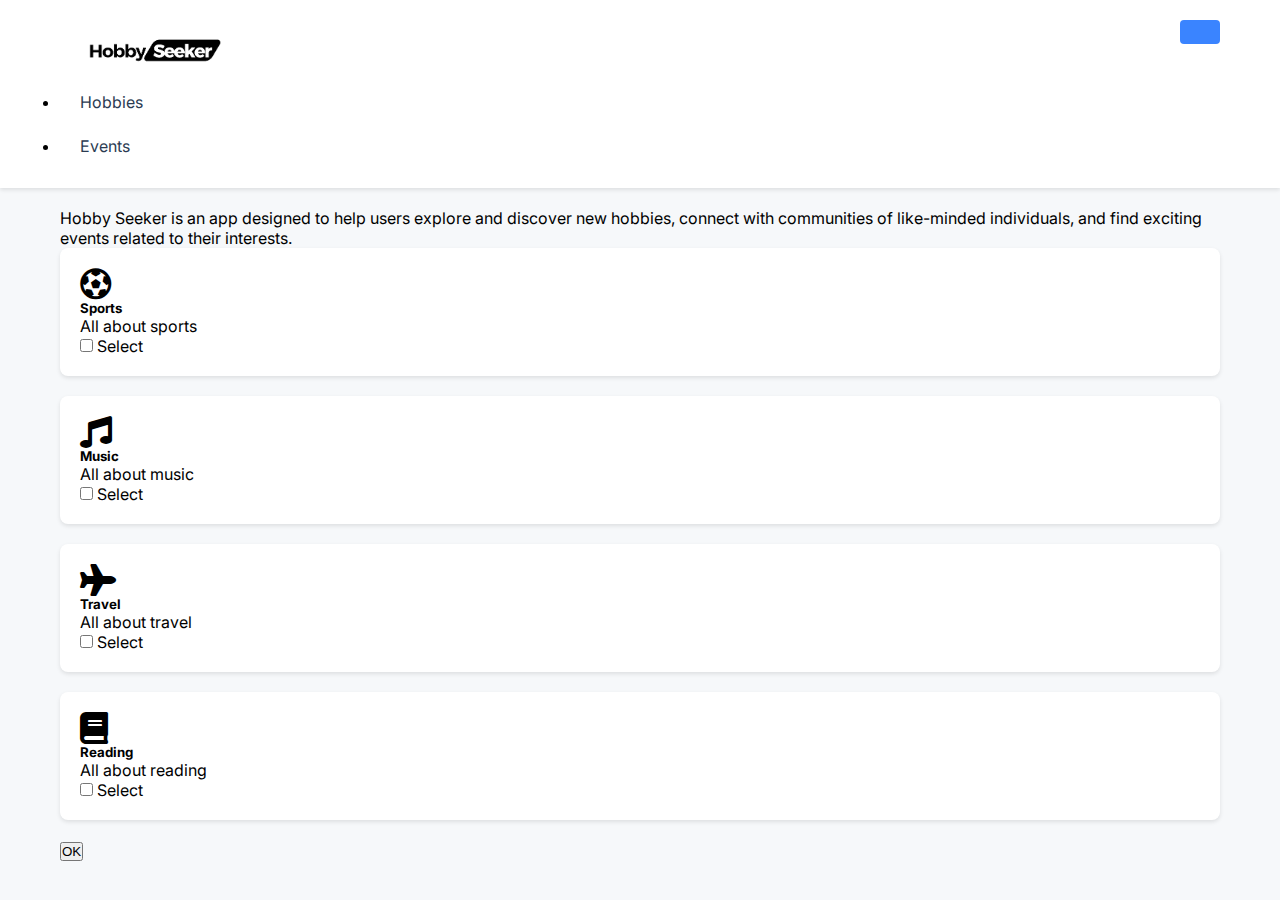
==== index.html @ 293c389d "fixed navbar & sliders" ====
<!DOCTYPE html>
<html lang="en">
<head>
    <meta charset="UTF-8">
    <meta name="viewport" content="width=device-width, initial-scale=1.0">
    <title>HobbySeeker</title>
    <link href="https://fonts.googleapis.com/css2?family=Inter:wght@400;500;600&display=swap" rel="stylesheet">
    <link rel="stylesheet" href="styles.css">
    <link rel="stylesheet" href="https://cdnjs.cloudflare.com/ajax/libs/font-awesome/5.15.4/css/all.min.css">
    <link href="https://cdn.jsdelivr.net/npm/bootstrap@5.3.2/dist/css/bootstrap.min.css" rel="stylesheet" integrity="sha384-T3c6CoIi6uLrA9TneNEoa7RxnatzjcDSCmG1MXxSR1GAsXEV/Dwwykc2MPK8M2HN" crossorigin="anonymous">
</head>
<body>

<nav class="navbar navbar-expand-lg navbar-light bg-light">
    <div class="container">
        <a class="navbar-brand" href="../">
            <img src="icon.png" alt="Logo" width="150" height="92">
        </a>
        <button class="navbar-toggler" type="button" data-bs-toggle="collapse" data-bs-target="#navbarNav" aria-controls="navbarNav" aria-expanded="false" aria-label="Toggle navigation">
            <span class="navbar-toggler-icon"></span>
        </button>
        <div class="collapse navbar-collapse" id="navbarNav">
            <ul class="navbar-nav ms-auto">
                <li class="nav-item">
                    <a class="nav-link active" aria-current="page" href="#">Hobbies</a>
                </li>
                <li class="nav-item">
                    <a class="nav-link" href="events.html">Events</a>
                </li>
            </ul>
        </div>
    </div>
</nav>

<div class="container">
    <p class="text-center mt-4">Hobby Seeker is an app designed to help users explore and discover new hobbies, connect with communities of like-minded individuals, and find exciting events related to their interests.</p>
    <div id="categories-container" class="row mt-4"></div>
    <div class="row mt-4">
        <div class="col-md-6 mx-auto">
            <button id="okButton" class="btn btn-primary btn-block">OK</button>
        </div>
    </div>
</div>

<script src="https://cdn.jsdelivr.net/npm/@popperjs/core@2.11.8/dist/umd/popper.min.js" integrity="sha384-I7E8VVD/ismYTF4hNIPjVp/Zjvgyol6VFvRkX/vR+Vc4jQkC+hVqc2pM8ODewa9r" crossorigin="anonymous"></script>
<script src="https://cdn.jsdelivr.net/npm/bootstrap@5.3.2/dist/js/bootstrap.min.js" integrity="sha384-BBtl+eGJRgqQAUMxJ7pMwbEyER4l1g+O15P+16Ep7Q9Q+zqX6gSbd85u4mG4QzX+" crossorigin="anonymous"></script>

<script>
    fetch('categories.json')
        .then(response => response.json())
        .then(categories => {
            const categoriesContainer = document.getElementById('categories-container');

            categories.forEach(category => {
                const card = document.createElement('div');
                card.className = 'col-md-4 mb-4 card';
                card.innerHTML = `
                    <div class="card-body">
                        <i class="${category.icon} fa-2x"></i>
                        <h5 class="card-title">${category.name}</h5>
                        <p class="card-text">${category.description}</p>
                        <div class="form-check form-switch">
                            <input class="form-check-input" type="checkbox" id="${category.name}-checkbox">
                            <label class="form-check-label" for="${category.name}-checkbox">Select</label>
                        </div>
                    </div>
                `;

                const checkbox = card.querySelector('.form-check-input');

                // Toggle card state when checkbox/slider changes
                checkbox.addEventListener('change', () => {
                    toggleCardState(card, checkbox);
                });

                // Toggle card state when card is clicked (including slider)
                card.addEventListener('click', (event) => {
                    if (event.target !== checkbox && event.target.tagName.toLowerCase() !== 'label') {
                        checkbox.checked = !checkbox.checked;
                        toggleCardState(card, checkbox);
                    }
                });

                categoriesContainer.appendChild(card);
            });
        });

    // Toggle card state based on checkbox/slider state
    function toggleCardState(card, checkbox) {
        if (checkbox.checked) {
            card.classList.add('selected');
        } else {
            card.classList.remove('selected');
        }
    }

    // Event listener for redirect button
    document.getElementById('okButton').addEventListener('click', redirectToHobbies);

    // Function to redirect to hobbies page
    function redirectToHobbies() {
        const checkboxes = document.querySelectorAll('.form-check-input:checked');
        const selectedCategories = Array.from(checkboxes).map(checkbox => checkbox.id.replace('-checkbox', ''));

        if (selectedCategories.length > 0) {
            const queryParams = new URLSearchParams();
            queryParams.set('category', selectedCategories.join(','));

            window.location.href = `hobbies.html?${queryParams.toString()}`;
        } else {
            alert('Please select at least one category.');
        }
    }
</script>











</body>
</html>
---- styles.css ----
/* Reset default margin and padding */
* {
  margin: 0;
  padding: 0;
  box-sizing: border-box;
}

body {
  font-family: 'Inter', sans-serif;
  padding: 0;
  margin: 0;
  background-color: #f6f8fa;
}

.container {
  max-width: 1200px;
  margin: 0 auto;
  padding: 20px;
}

.card {
  background-color: #ffffff;
  border-radius: 8px;
  box-shadow: 0 2px 4px rgba(0, 0, 0, 0.1);
  cursor: pointer;
  margin-bottom: 20px; /* You can adjust this value for the desired gap */
  padding: 20px;
  padding-left: 20px;
  padding-right: 20px;
}


.navbar {
  background-color: #ffffff;
  box-shadow: 0 2px 4px rgba(0, 0, 0, 0.1);
  overflow: hidden;
}

.navbar a, .navbar button {
  color: #2b3b52;
  text-align: center;
  text-decoration: none;
  font-size: 16px;
  padding: 12px 20px;
  display: inline-block;
  transition: all 0.3s ease;
}

.navbar a:hover, .navbar button:hover {
  background-color: #f4f7f9;
}

.navbar img {
  max-width: 100%;
  height: auto;
  vertical-align: middle;
}

.navbar button {
  background-color: #3a84ff;
  color: #fff;
  border: none;
  cursor: pointer;
  float: right;
  border-radius: 4px;
  transition: background-color 0.3s ease;
}

.navbar button:hover {
  background-color: #2d6ac8;
}
.card.selected {
  background-color: #e6f2ff; /* Subtle blue color */
}

.card.selected .form-check-label {
  color: #007bff; /* Blue color for the label */
}
.card-body .fa {
  font-size: 2rem !important;
}
@media screen and (max-width: 768px) {
  .navbar a, .navbar button {
    float: none;
    width: 100%;
    text-align: center;
  }
  .card-body .fa {
    font-size: 2rem !important;
}
}
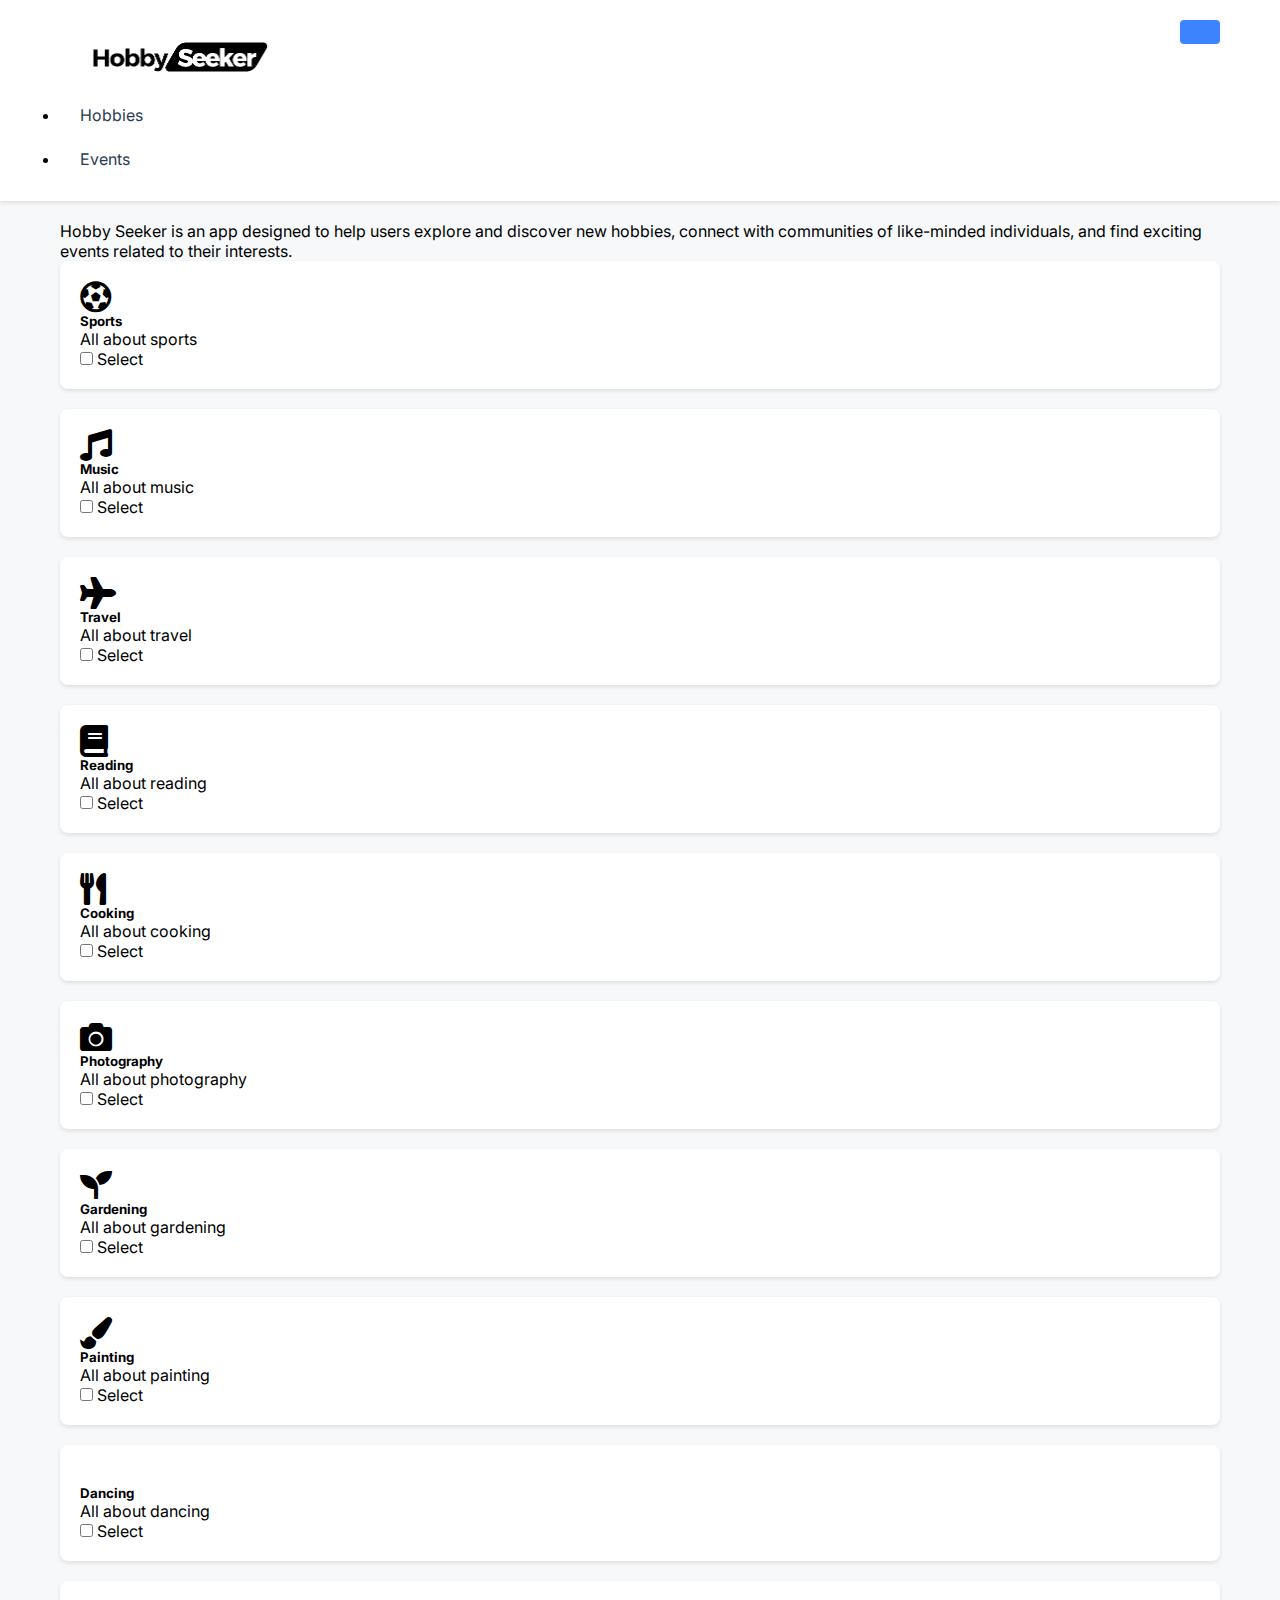
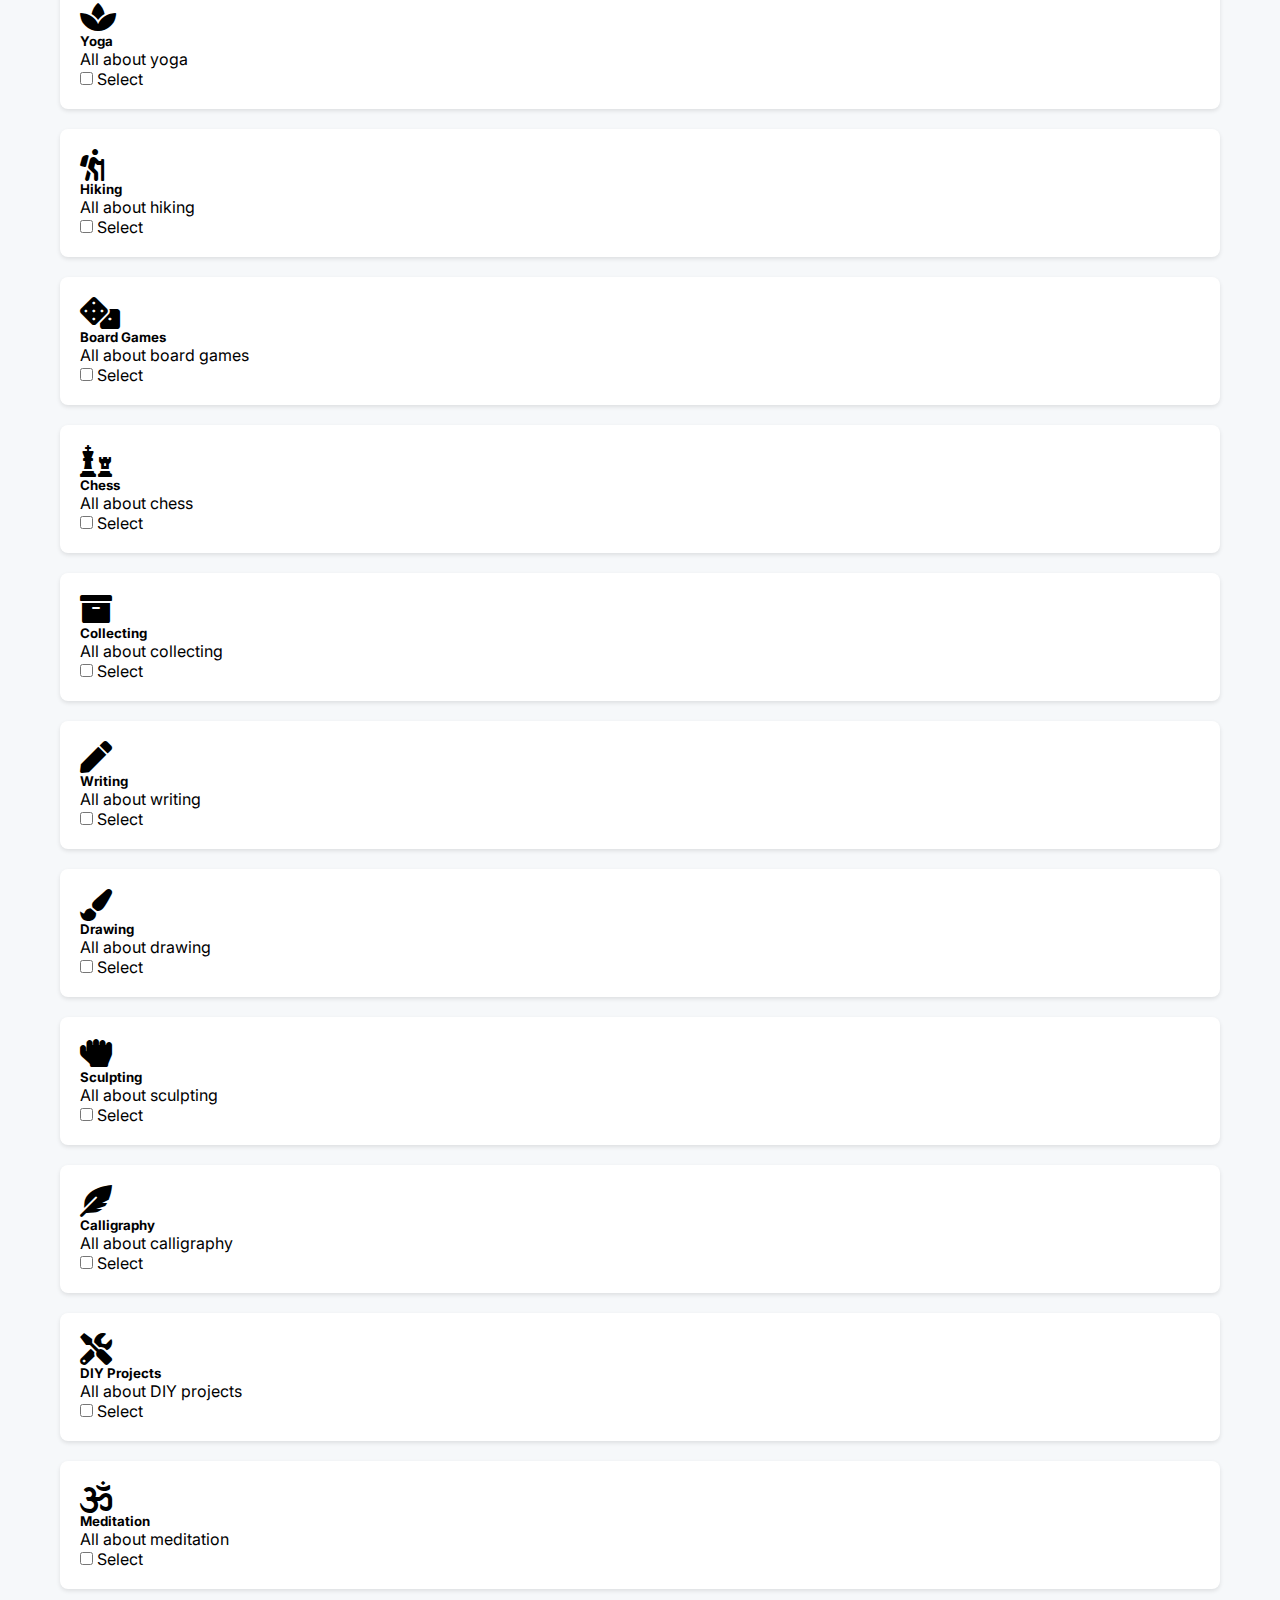
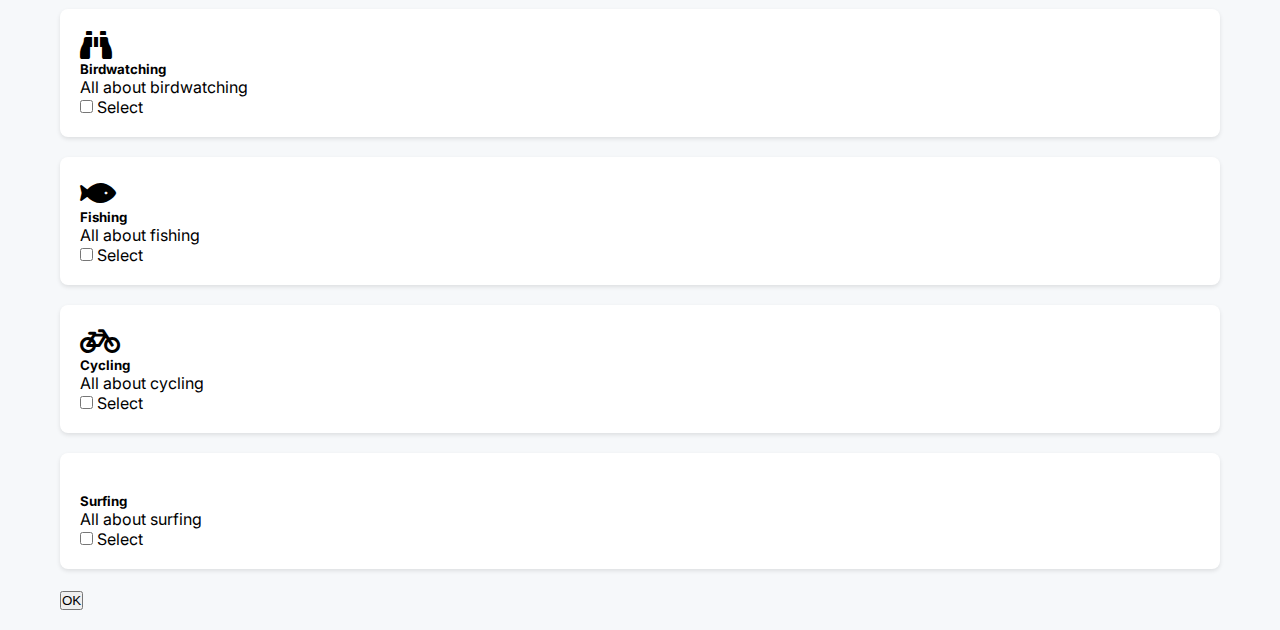
==== commit 88c43490: "new hobbies and categories" ====
--- a/index.html
+++ b/index.html
@@ -14,7 +14,7 @@
 <nav class="navbar navbar-expand-lg navbar-light bg-light">
     <div class="container">
         <a class="navbar-brand" href="../">
-            <img src="icon.png" alt="Logo" width="150" height="92">
+            <img src="icon.png" alt="Logo" width="200" height="92">
         </a>
         <button class="navbar-toggler" type="button" data-bs-toggle="collapse" data-bs-target="#navbarNav" aria-controls="navbarNav" aria-expanded="false" aria-label="Toggle navigation">
             <span class="navbar-toggler-icon"></span>
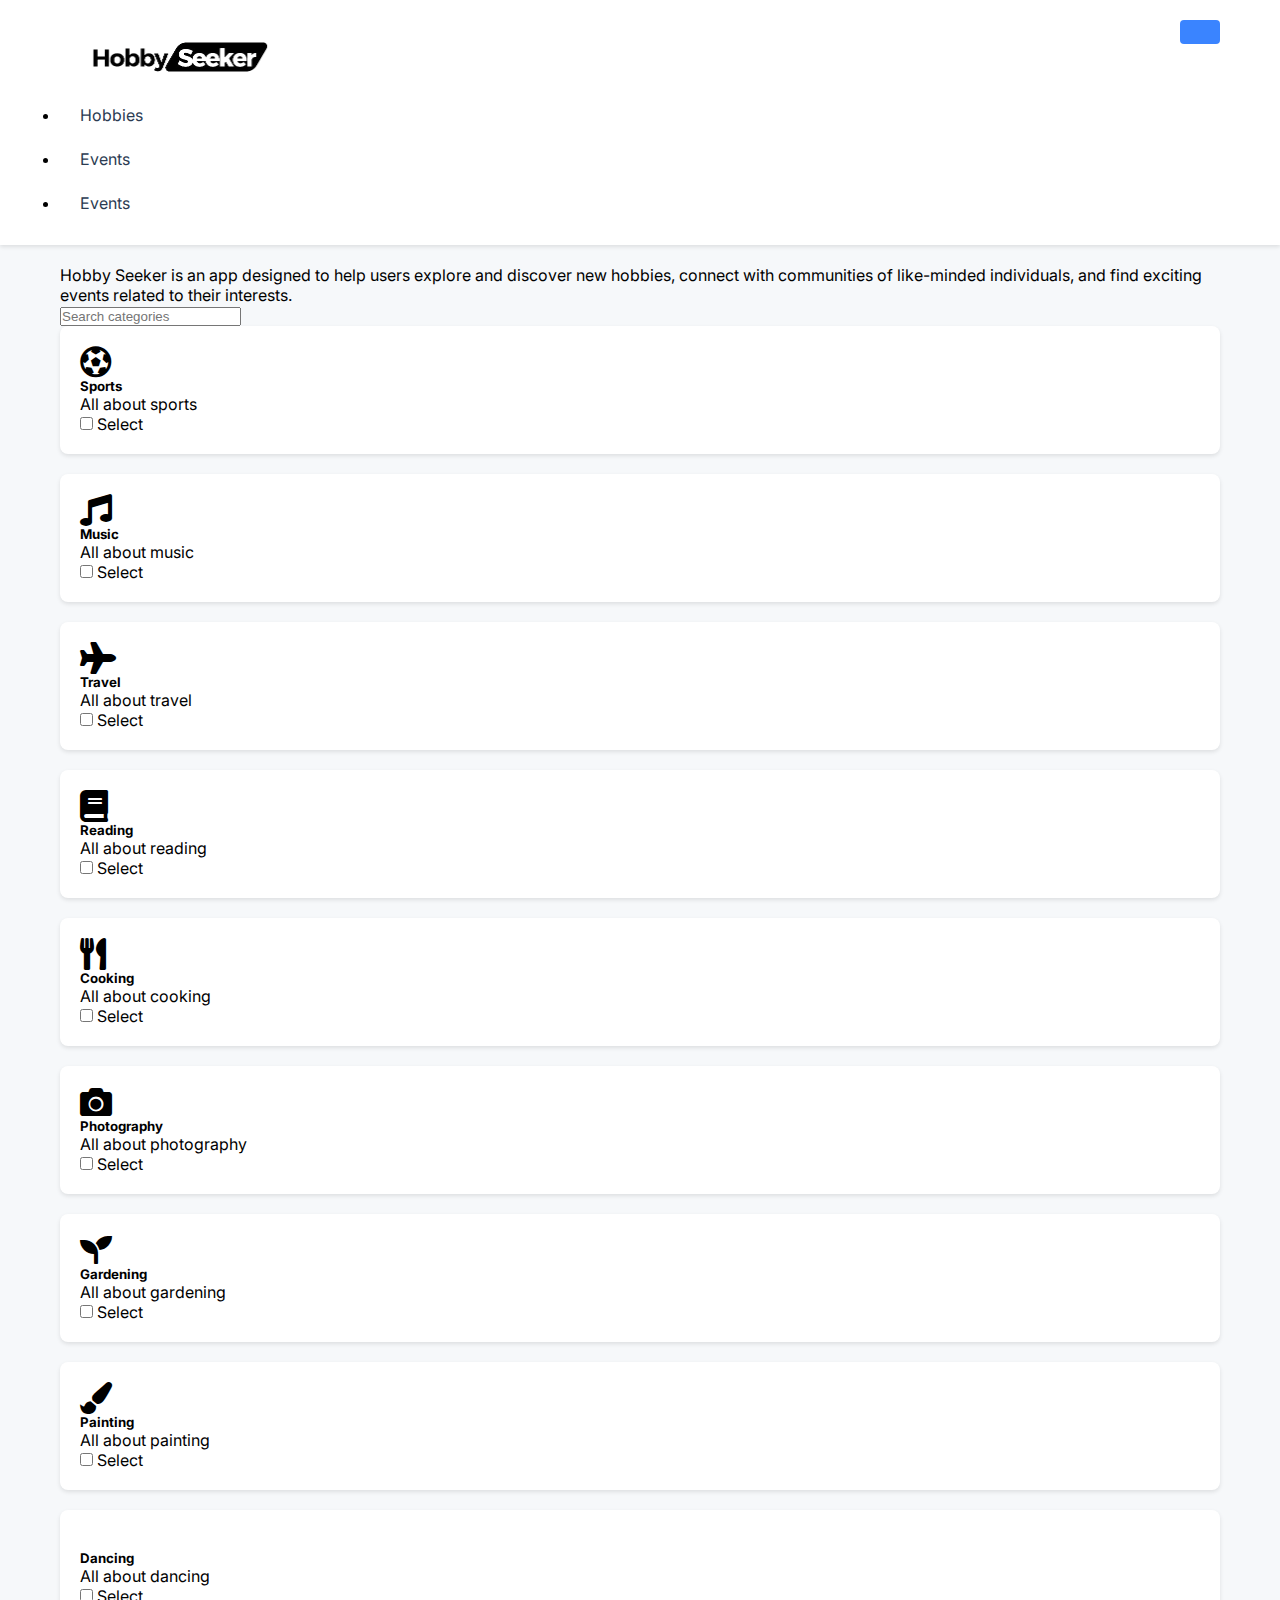
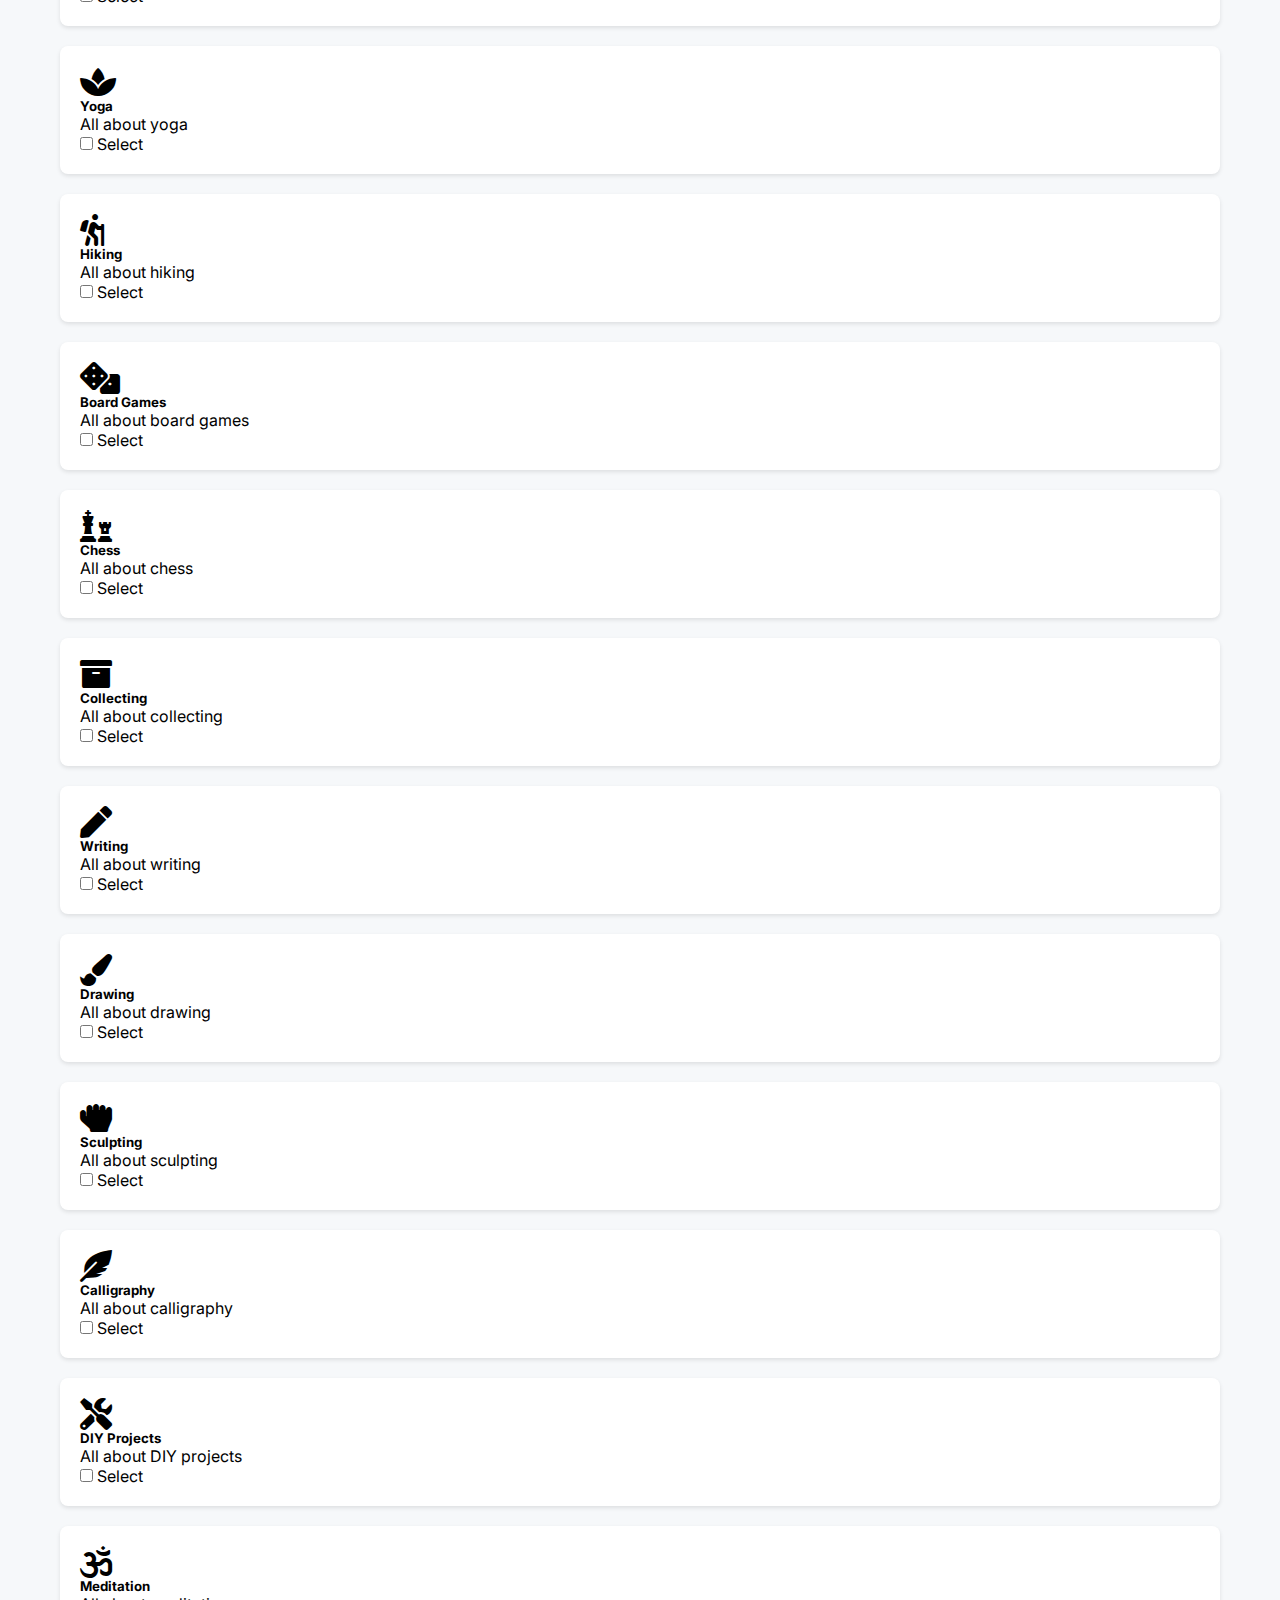
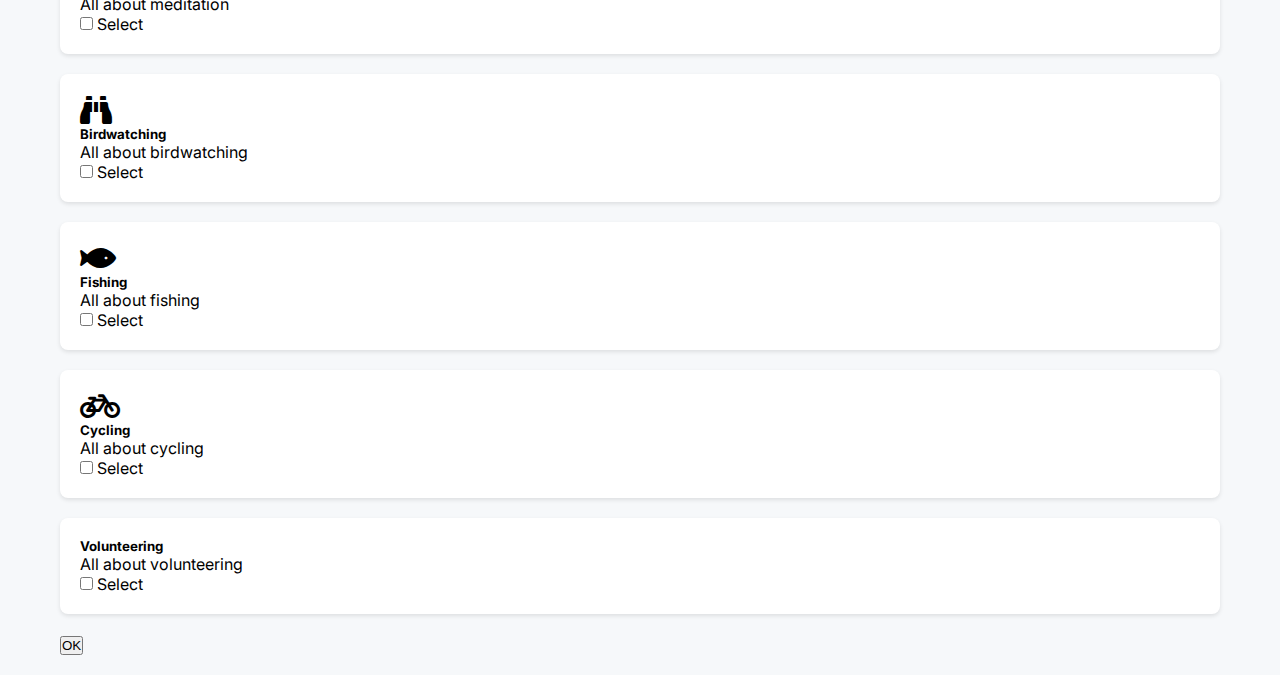
==== commit ff088850: "Search & hobbys edits" ====
--- a/index.html
+++ b/index.html
@@ -27,6 +27,9 @@
                 <li class="nav-item">
                     <a class="nav-link" href="events.html">Events</a>
                 </li>
+                <li class="nav-item">
+                    <a class="nav-link" href="events.html">Events</a>
+                </li>
             </ul>
         </div>
     </div>
@@ -34,6 +37,7 @@
 
 <div class="container">
     <p class="text-center mt-4">Hobby Seeker is an app designed to help users explore and discover new hobbies, connect with communities of like-minded individuals, and find exciting events related to their interests.</p>
+    <input type="text" id="searchInput" class="form-control mt-4" placeholder="Search categories">
     <div id="categories-container" class="row mt-4"></div>
     <div class="row mt-4">
         <div class="col-md-6 mx-auto">
@@ -42,46 +46,57 @@
     </div>
 </div>
 
-<script src="https://cdn.jsdelivr.net/npm/@popperjs/core@2.11.8/dist/umd/popper.min.js" integrity="sha384-I7E8VVD/ismYTF4hNIPjVp/Zjvgyol6VFvRkX/vR+Vc4jQkC+hVqc2pM8ODewa9r" crossorigin="anonymous"></script>
-<script src="https://cdn.jsdelivr.net/npm/bootstrap@5.3.2/dist/js/bootstrap.min.js" integrity="sha384-BBtl+eGJRgqQAUMxJ7pMwbEyER4l1g+O15P+16Ep7Q9Q+zqX6gSbd85u4mG4QzX+" crossorigin="anonymous"></script>
-
 <script>
     fetch('categories.json')
         .then(response => response.json())
         .then(categories => {
             const categoriesContainer = document.getElementById('categories-container');
 
-            categories.forEach(category => {
-                const card = document.createElement('div');
-                card.className = 'col-md-4 mb-4 card';
-                card.innerHTML = `
-                    <div class="card-body">
-                        <i class="${category.icon} fa-2x"></i>
-                        <h5 class="card-title">${category.name}</h5>
-                        <p class="card-text">${category.description}</p>
-                        <div class="form-check form-switch">
-                            <input class="form-check-input" type="checkbox" id="${category.name}-checkbox">
-                            <label class="form-check-label" for="${category.name}-checkbox">Select</label>
+            function renderCategories(categories) {
+                categoriesContainer.innerHTML = ''; // Clear previous content
+
+                categories.forEach(category => {
+                    const card = document.createElement('div');
+                    card.className = 'col-md-4 mb-4 card';
+                    card.innerHTML = `
+                        <div class="card-body">
+                            <i class="${category.icon} fa-2x"></i>
+                            <h5 class="card-title">${category.name}</h5>
+                            <p class="card-text">${category.description}</p>
+                            <div class="form-check form-switch">
+                                <input class="form-check-input" type="checkbox" id="${category.name}-checkbox">
+                                <label class="form-check-label" for="${category.name}-checkbox">Select</label>
+                            </div>
                         </div>
-                    </div>
-                `;
+                    `;
 
-                const checkbox = card.querySelector('.form-check-input');
+                    const checkbox = card.querySelector('.form-check-input');
 
-                // Toggle card state when checkbox/slider changes
-                checkbox.addEventListener('change', () => {
-                    toggleCardState(card, checkbox);
+                    // Toggle card state when checkbox/slider changes
+                    checkbox.addEventListener('change', () => {
+                        toggleCardState(card, checkbox);
+                    });
+
+                    // Toggle card state when card is clicked (including slider)
+                    card.addEventListener('click', (event) => {
+                        if (event.target !== checkbox && event.target.tagName.toLowerCase() !== 'label') {
+                            checkbox.checked = !checkbox.checked;
+                            toggleCardState(card, checkbox);
+                        }
+                    });
+
+                    categoriesContainer.appendChild(card);
                 });
+            }
 
-                // Toggle card state when card is clicked (including slider)
-                card.addEventListener('click', (event) => {
-                    if (event.target !== checkbox && event.target.tagName.toLowerCase() !== 'label') {
-                        checkbox.checked = !checkbox.checked;
-                        toggleCardState(card, checkbox);
-                    }
-                });
+            // Initial render
+            renderCategories(categories);
 
-                categoriesContainer.appendChild(card);
+            // Search functionality
+            document.getElementById('searchInput').addEventListener('input', function(event) {
+                const searchTerm = event.target.value.toLowerCase();
+                const filteredCategories = categories.filter(category => category.name.toLowerCase().includes(searchTerm));
+                renderCategories(filteredCategories);
             });
         });
 
@@ -113,15 +128,8 @@
     }
 </script>
 
-
-
-
-
-
-
-
-
-
+<script src="https://cdn.jsdelivr.net/npm/@popperjs/core@2.11.8/dist/umd/popper.min.js" integrity="sha384-I7E8VVD/ismYTF4hNIPjVp/Zjvgyol6VFvRkX/vR+Vc4jQkC+hVqc2pM8ODewa9r" crossorigin="anonymous"></script>
+<script src="https://cdn.jsdelivr.net/npm/bootstrap@5.3.2/dist/js/bootstrap.min.js" integrity="sha384-BBtl+eGJRgqQAUMxJ7pMwbEyER4l1g+O15P+16Ep7Q9Q+zqX6gSbd85u4mG4QzX+" crossorigin="anonymous"></script>
 
 </body>
 </html>
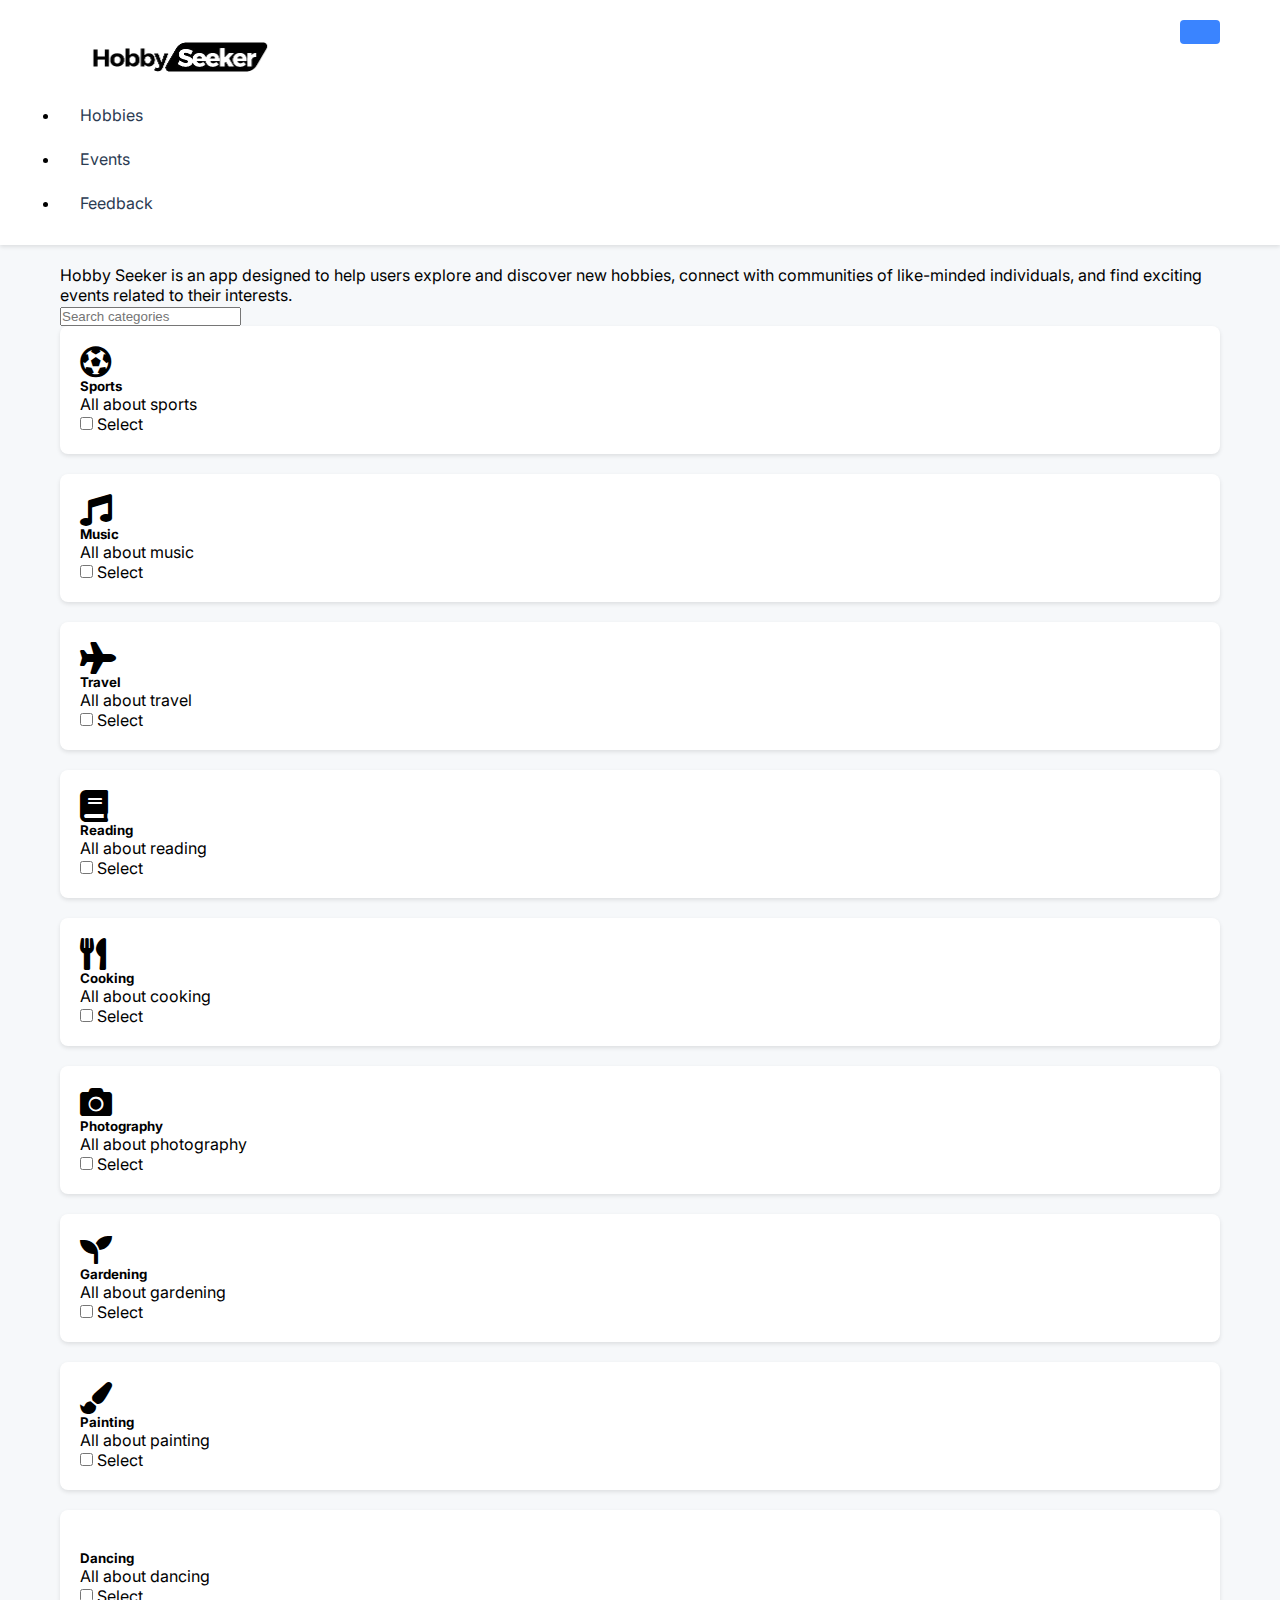
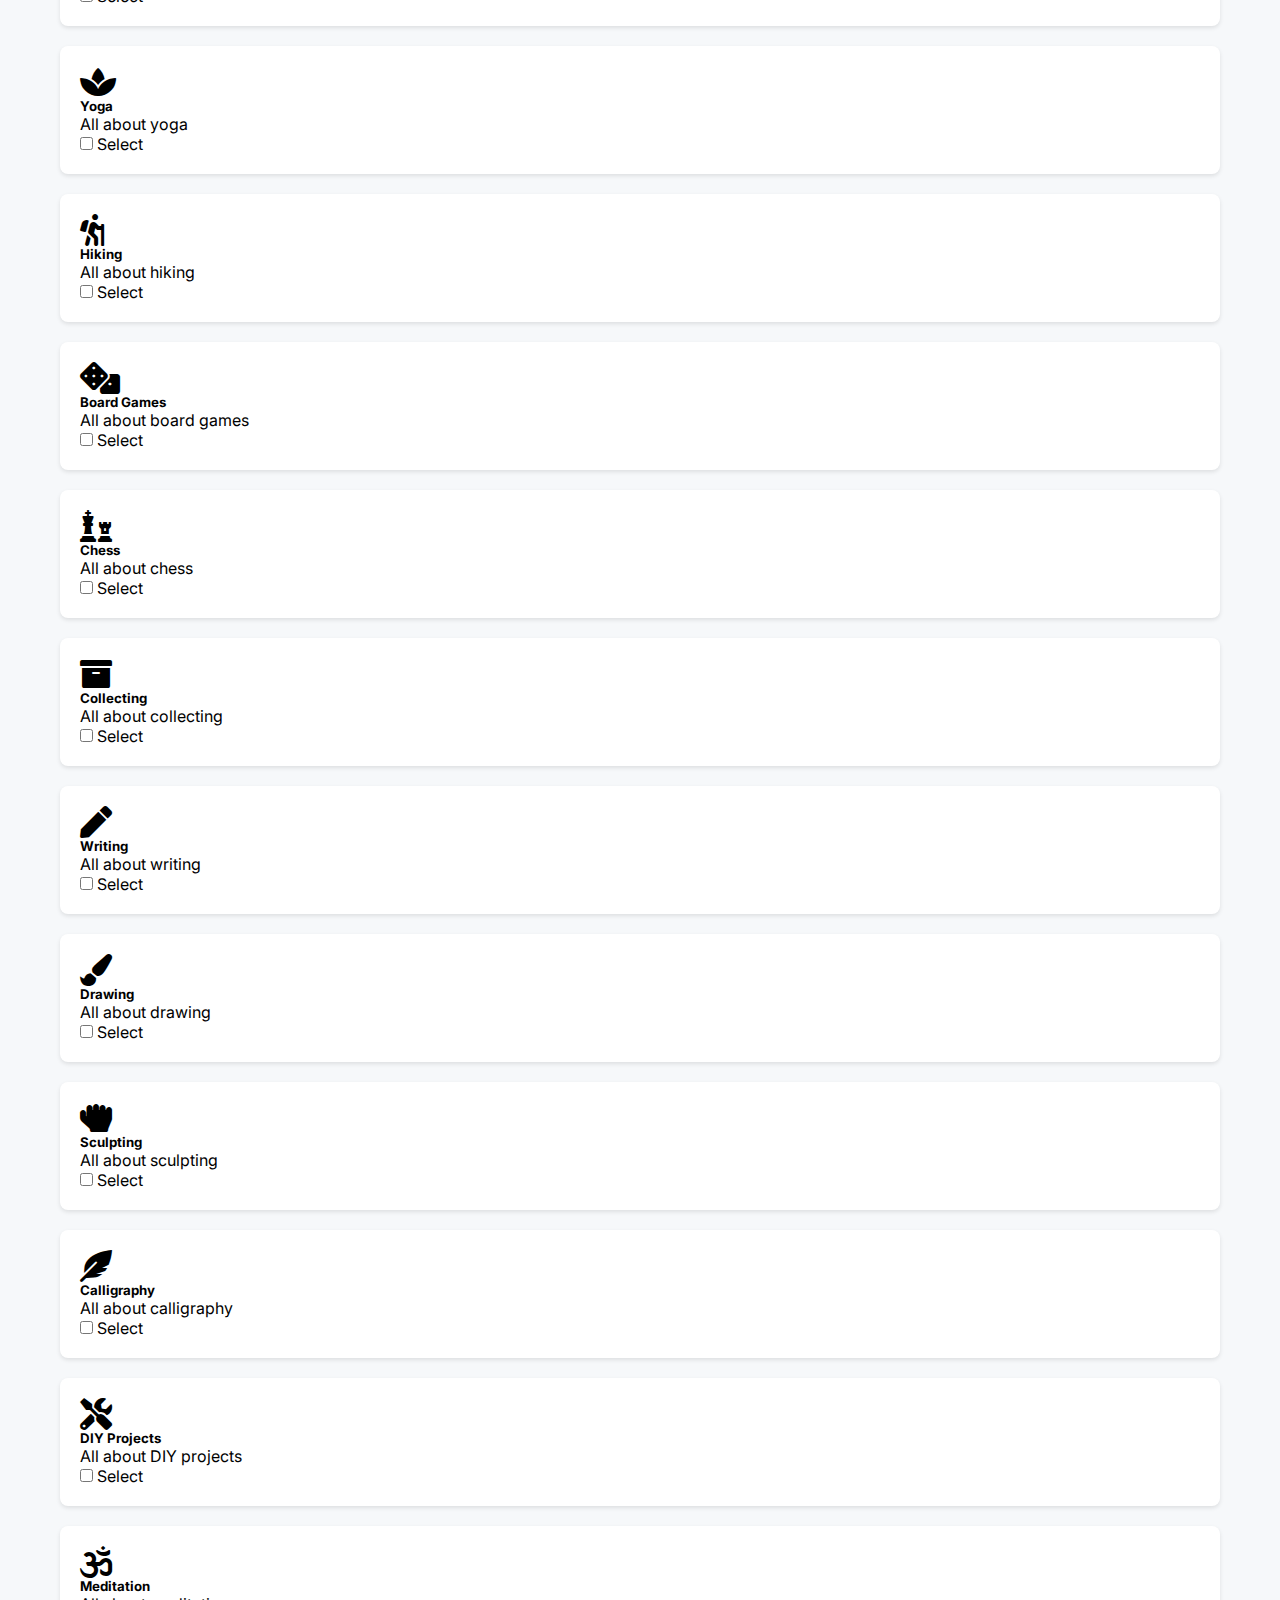
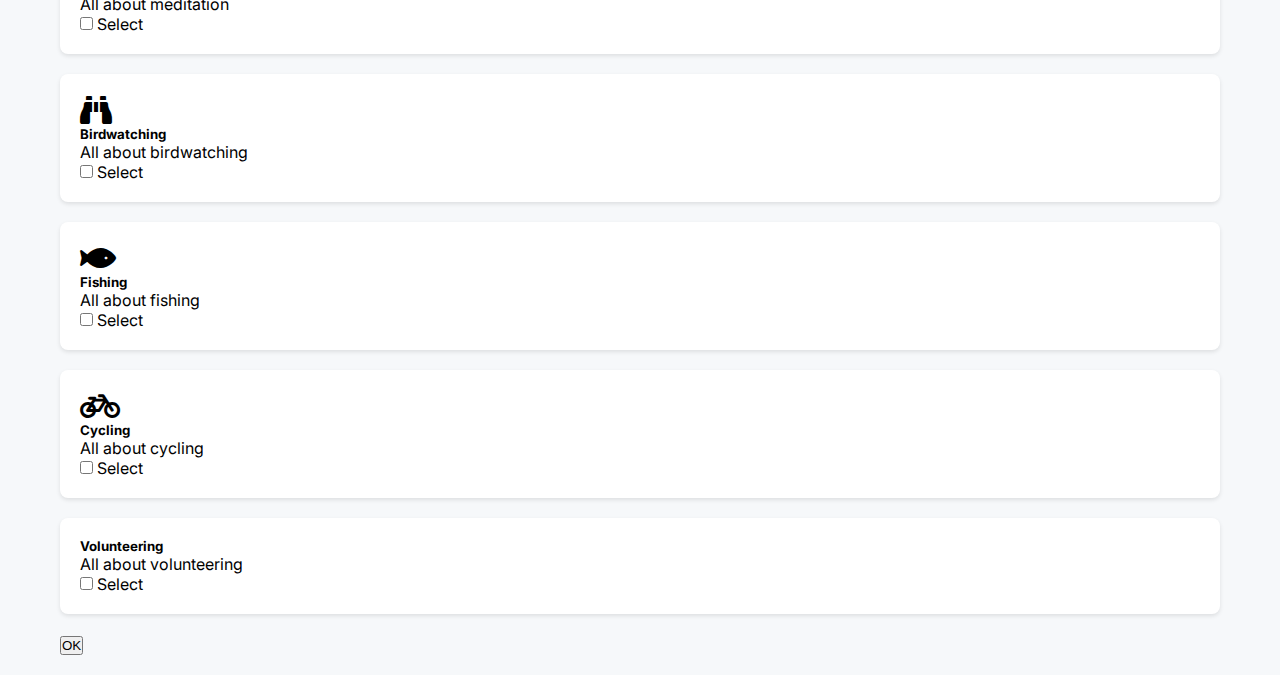
==== commit 6f05d087: "added feedback link" ====
--- a/index.html
+++ b/index.html
@@ -28,7 +28,7 @@
                     <a class="nav-link" href="events.html">Events</a>
                 </li>
                 <li class="nav-item">
-                    <a class="nav-link" href="events.html">Events</a>
+                    <a class="nav-link btn-outline-success" href="https://forms.office.com/e/BkdE3NpKuh">Feedback</a>
                 </li>
             </ul>
         </div>
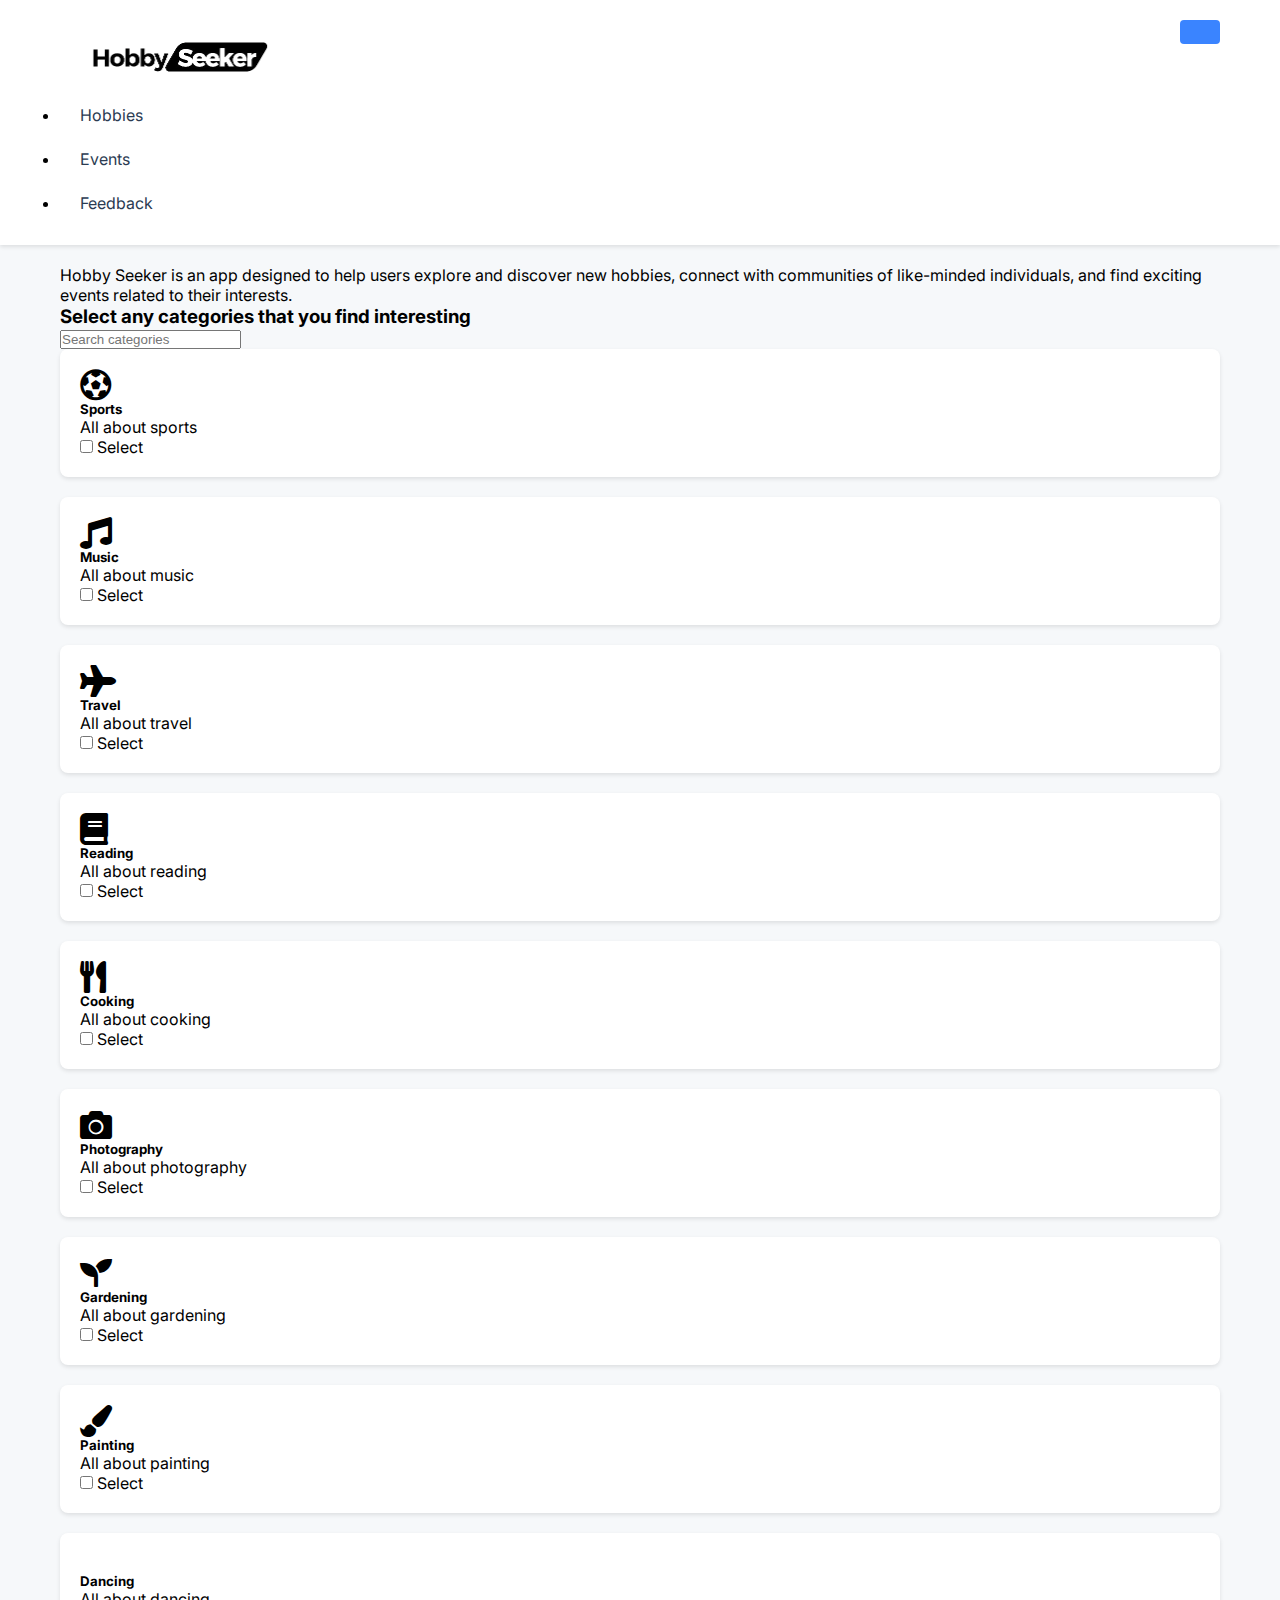
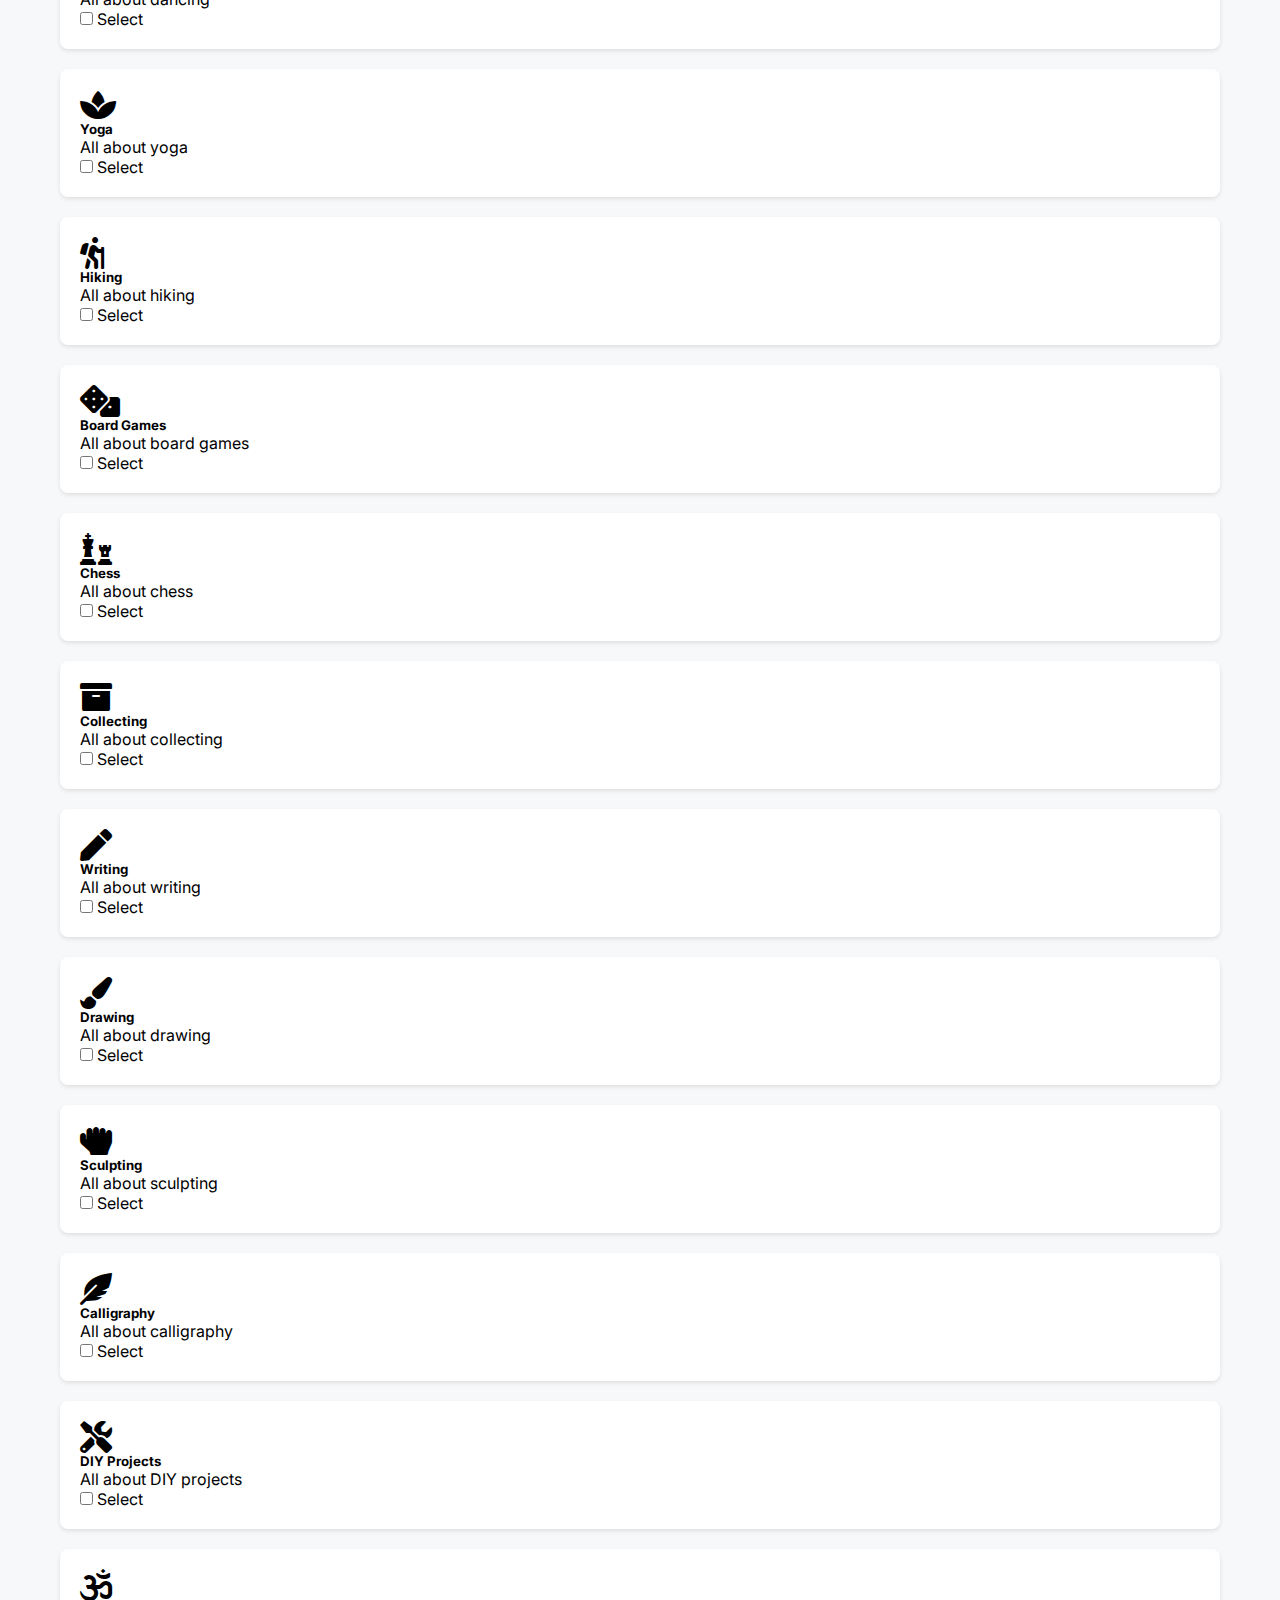
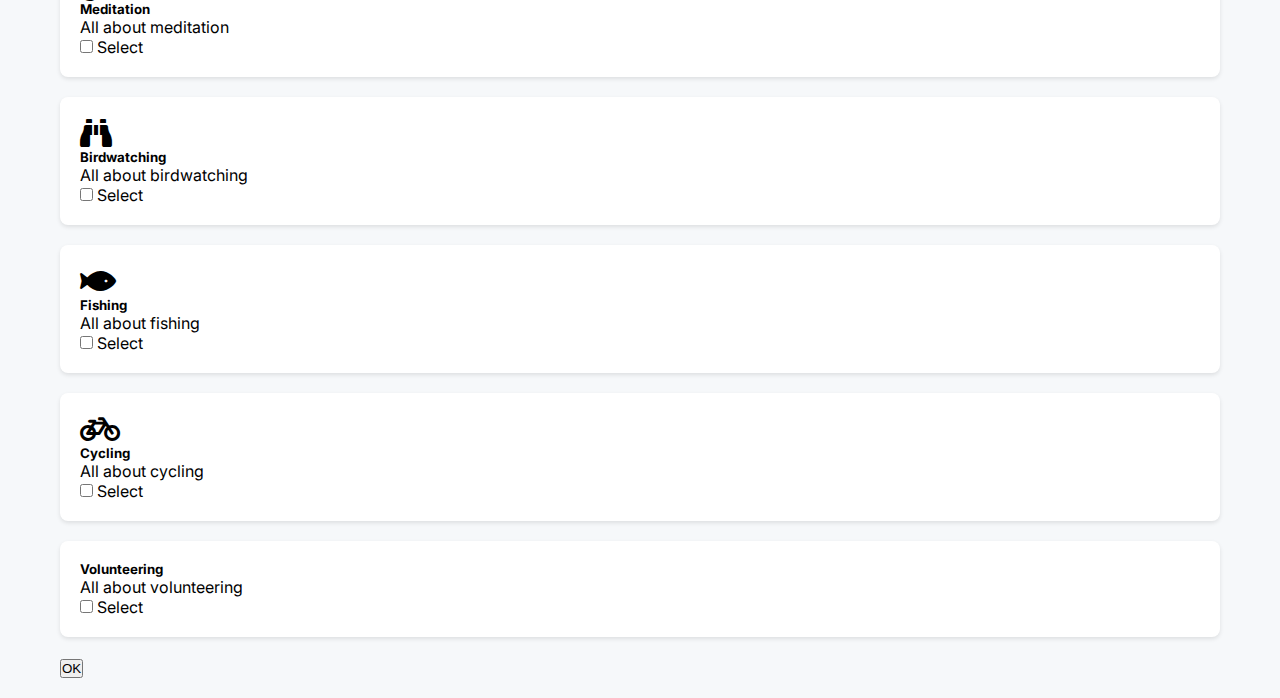
==== commit a8763c62: "added text" ====
--- a/index.html
+++ b/index.html
@@ -37,20 +37,24 @@
 
 <div class="container">
     <p class="text-center mt-4">Hobby Seeker is an app designed to help users explore and discover new hobbies, connect with communities of like-minded individuals, and find exciting events related to their interests.</p>
+    <h3>Select any categories that you find interesting</h3>
     <input type="text" id="searchInput" class="form-control mt-4" placeholder="Search categories">
+
     <div id="categories-container" class="row mt-4"></div>
     <div class="row mt-4">
-        <div class="col-md-6 mx-auto">
-            <button id="okButton" class="btn btn-primary btn-block">OK</button>
+        <div class="col-md-6 mx-auto text-center">
+            <button id="okButton" class="btn btn-primary">OK</button>
         </div>
-    </div>
+    </div>      
 </div>
+
 
 <script>
     fetch('categories.json')
         .then(response => response.json())
         .then(categories => {
             const categoriesContainer = document.getElementById('categories-container');
+            const selectedCategories = []; // Array to store selected category IDs
 
             function renderCategories(categories) {
                 categoriesContainer.innerHTML = ''; // Clear previous content
@@ -59,12 +63,12 @@
                     const card = document.createElement('div');
                     card.className = 'col-md-4 mb-4 card';
                     card.innerHTML = `
-                        <div class="card-body">
+                        <div class="card-body ${selectedCategories.includes(category.name) ? 'selected' : ''}">
                             <i class="${category.icon} fa-2x"></i>
                             <h5 class="card-title">${category.name}</h5>
                             <p class="card-text">${category.description}</p>
                             <div class="form-check form-switch">
-                                <input class="form-check-input" type="checkbox" id="${category.name}-checkbox">
+                                <input class="form-check-input" type="checkbox" id="${category.name}-checkbox" ${selectedCategories.includes(category.name) ? 'checked' : ''}>
                                 <label class="form-check-label" for="${category.name}-checkbox">Select</label>
                             </div>
                         </div>
@@ -98,16 +102,24 @@
                 const filteredCategories = categories.filter(category => category.name.toLowerCase().includes(searchTerm));
                 renderCategories(filteredCategories);
             });
+
+            // Toggle card state based on checkbox/slider state
+            function toggleCardState(card, checkbox) {
+                const categoryName = checkbox.id.replace('-checkbox', '');
+                if (checkbox.checked) {
+                    card.classList.add('selected');
+                    if (!selectedCategories.includes(categoryName)) {
+                        selectedCategories.push(categoryName);
+                    }
+                } else {
+                    card.classList.remove('selected');
+                    const index = selectedCategories.indexOf(categoryName);
+                    if (index !== -1) {
+                        selectedCategories.splice(index, 1);
+                    }
+                }
+            }
         });
-
-    // Toggle card state based on checkbox/slider state
-    function toggleCardState(card, checkbox) {
-        if (checkbox.checked) {
-            card.classList.add('selected');
-        } else {
-            card.classList.remove('selected');
-        }
-    }
 
     // Event listener for redirect button
     document.getElementById('okButton').addEventListener('click', redirectToHobbies);
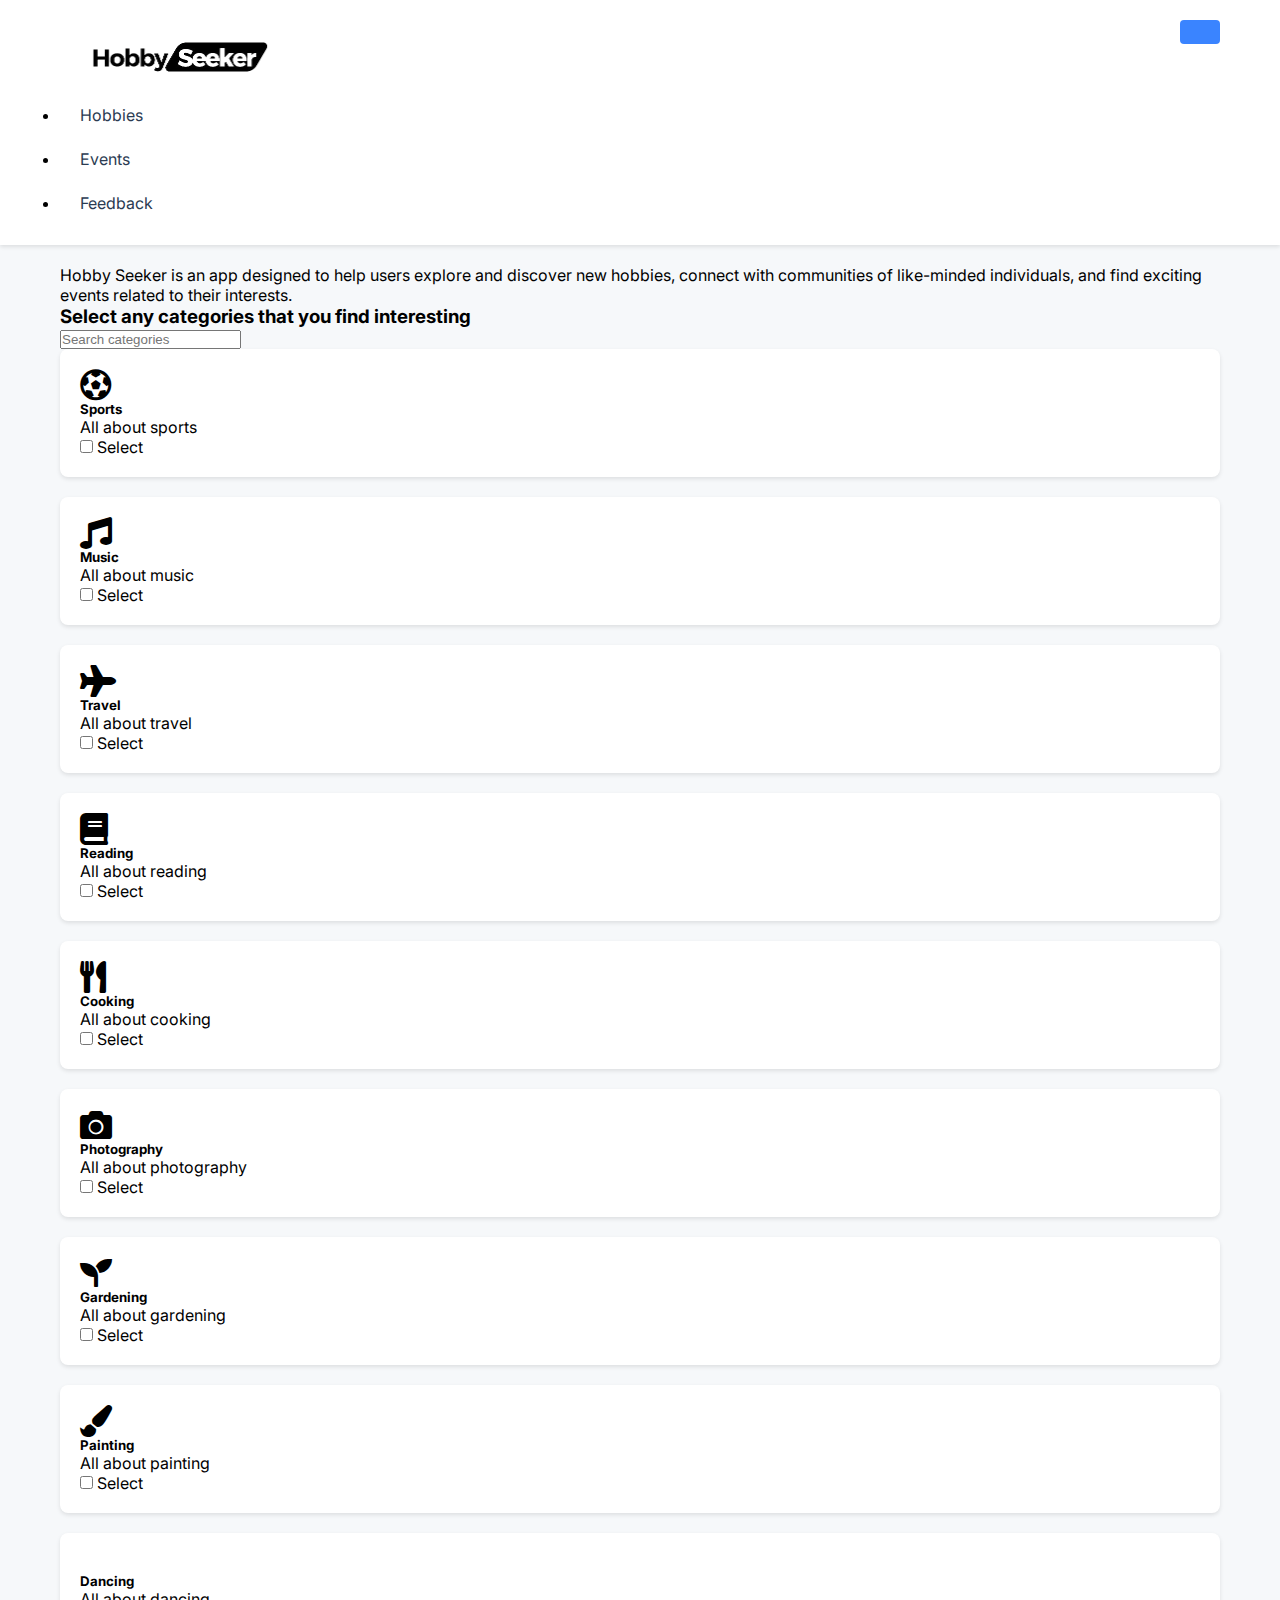
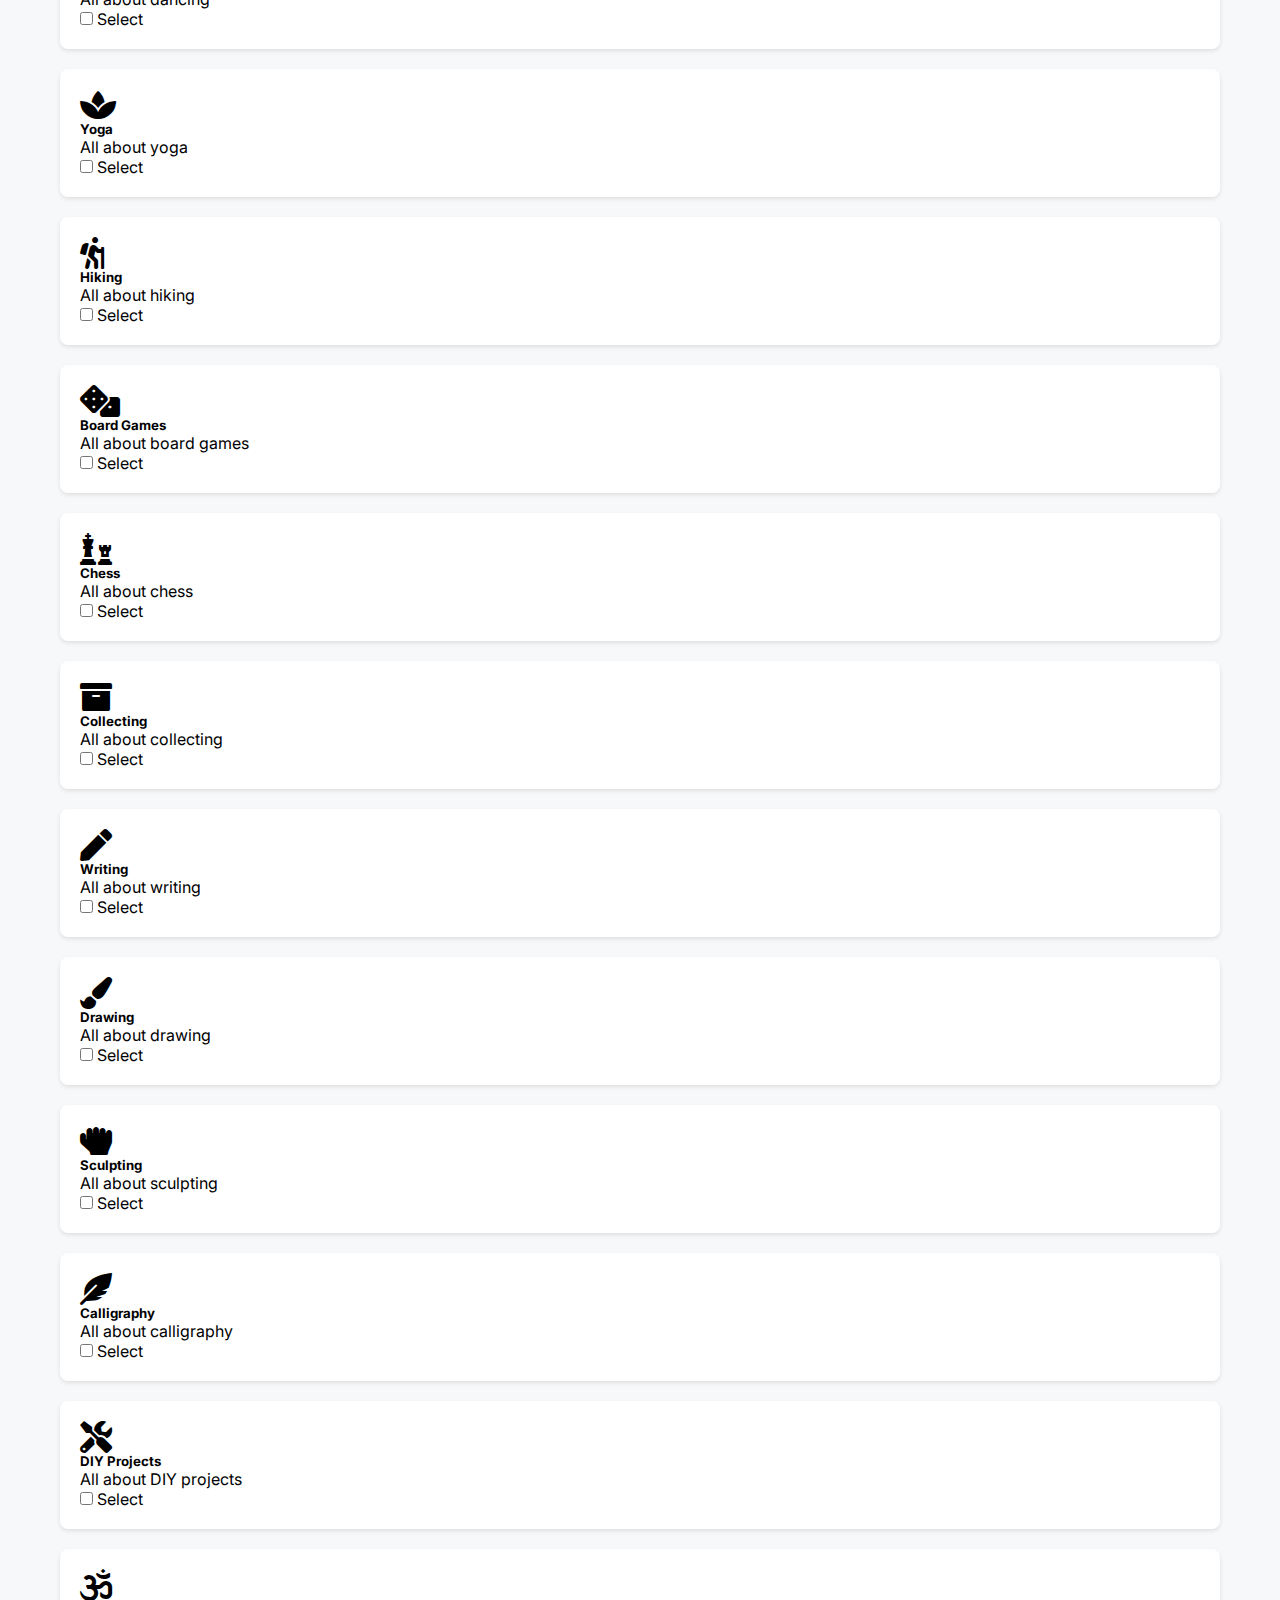
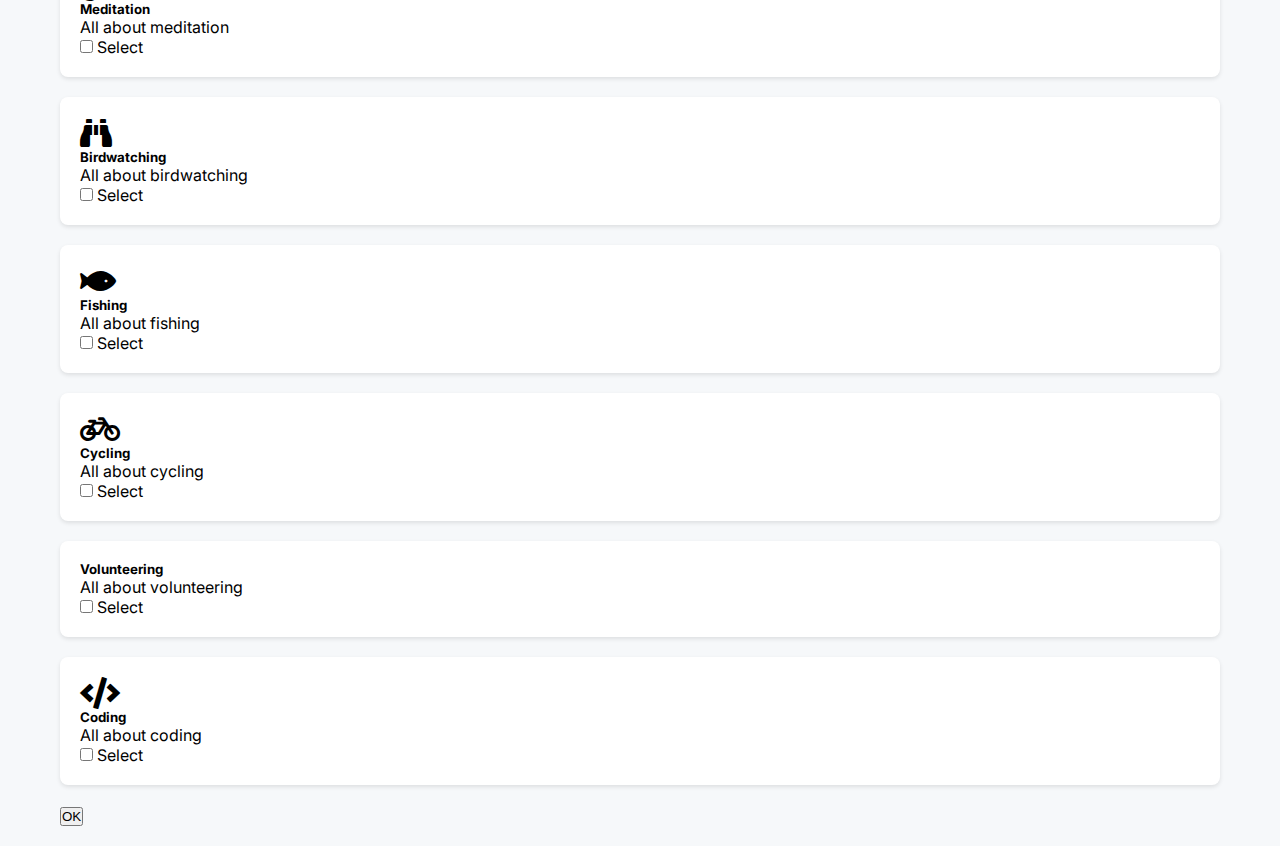
==== commit 68c71679: "google analytics" ====
--- a/index.html
+++ b/index.html
@@ -9,6 +9,14 @@
     <link rel="stylesheet" href="https://cdnjs.cloudflare.com/ajax/libs/font-awesome/5.15.4/css/all.min.css">
     <link href="https://cdn.jsdelivr.net/npm/bootstrap@5.3.2/dist/css/bootstrap.min.css" rel="stylesheet" integrity="sha384-T3c6CoIi6uLrA9TneNEoa7RxnatzjcDSCmG1MXxSR1GAsXEV/Dwwykc2MPK8M2HN" crossorigin="anonymous">
 </head>
+<script async src="https://www.googletagmanager.com/gtag/js?id=G-W3E9F820J9"></script>
+<script>
+  window.dataLayer = window.dataLayer || [];
+  function gtag(){dataLayer.push(arguments);}
+  gtag('js', new Date());
+
+  gtag('config', 'G-W3E9F820J9');
+</script>
 <body>
 
 <nav class="navbar navbar-expand-lg navbar-light bg-light">
